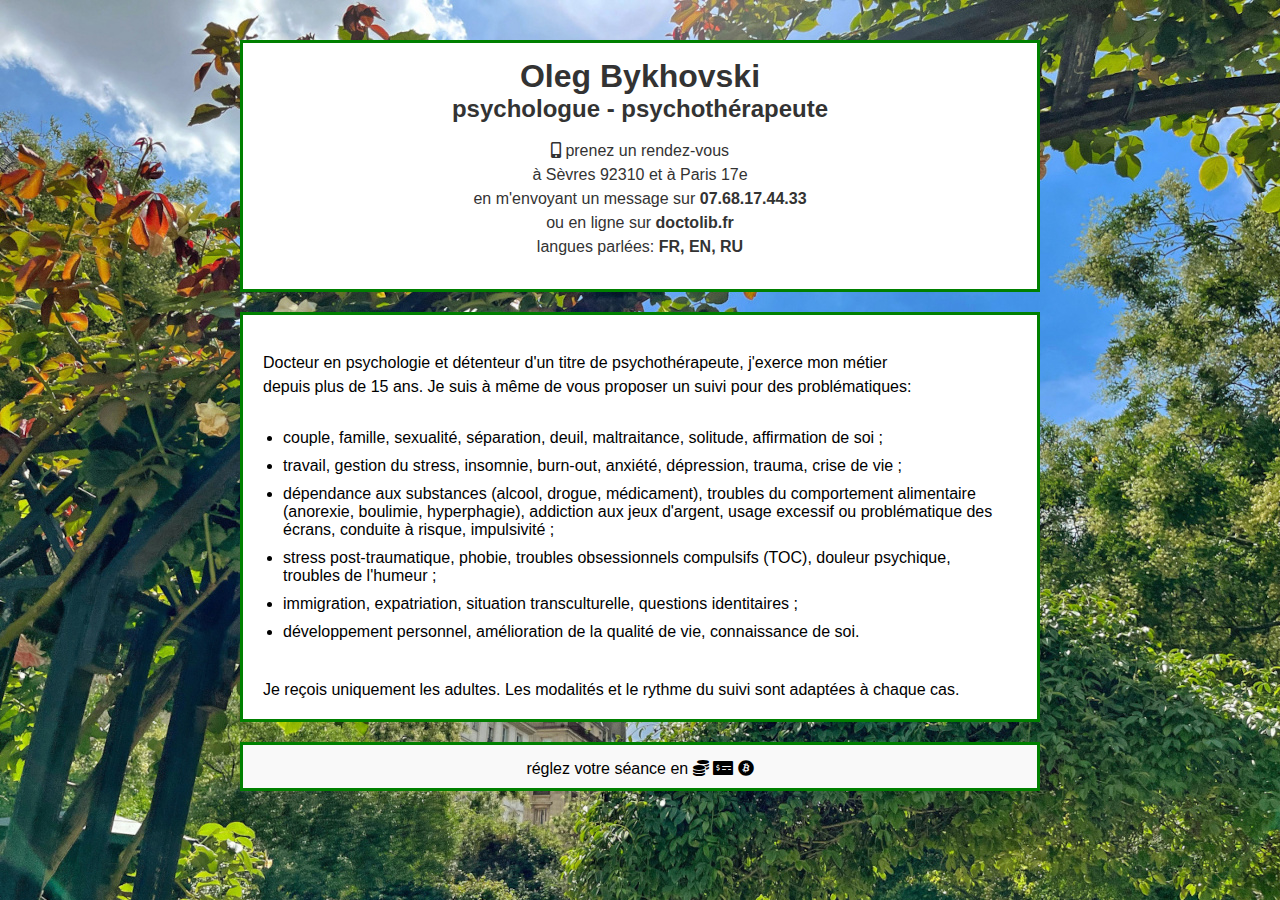
==== index.html @ e9f225a0 "Add files via upload" ====
<!DOCTYPE html>
<html>
<head>
  <title>Psychologue</title>
  <link rel="stylesheet" type="text/css" href="style.css">
  <link rel="stylesheet" href="https://cdnjs.cloudflare.com/ajax/libs/font-awesome/5.15.3/css/all.min.css">

</head>
<body class="content">
  <header>
           
    <h1>Oleg Bykhovski</h1>
    <h2>psychologue - psychothérapeute </h2>
    <p> 
        <span class="icon"><i class="fas fa-mobile-alt"></i></span>
        prenez un rendez-vous<br> 
        à Sèvres 92310 et à Paris 17e<br>
        en m'envoyant un message sur <a href="tel:+33768174433" class="contact-link">07.68.17.44.33</a><br>
        ou en ligne sur 
        <a href="https://www.doctolib.fr/psychologue/sevres/oleg-bykhovski" class="contact-link">doctolib.fr</a><br>
        langues parlées: <b>FR, EN, RU </b>
    </p>

  
    </header>

  
  <main>
    <p>Docteur en psychologie et détenteur d'un titre de psychothérapeute, j'exerce mon métier <br> 
        depuis plus de 15 ans. Je suis à même de vous proposer un suivi pour des problématiques:</p>
    <p>
    <ul>
        <li>couple, famille, sexualité, séparation, deuil, maltraitance, solitude, affirmation de soi ;
        <li>travail, gestion du stress, insomnie, burn-out, anxiété, dépression, trauma, crise de vie ;
        <li>dépendance aux substances (alcool, drogue, médicament), troubles du comportement alimentaire (anorexie, boulimie, hyperphagie), addiction aux jeux d'argent, usage excessif ou problématique des écrans, conduite à risque, impulsivité ;
        <li>stress post-traumatique, phobie, troubles obsessionnels compulsifs (TOC), douleur psychique, troubles de l'humeur ;
        <li>immigration, expatriation, situation transculturelle, questions identitaires ;
        <li>développement personnel, amélioration de la qualité de vie, connaissance de soi.
    </ul>  </p>
    <span>Je reçois uniquement les adultes. Les modalités et le rythme du suivi sont adaptées à chaque cas.
    </span>
  </main>
  <footer>

    <div class="payment-symbols">
        <span>réglez votre séance en</span>
        <span class="icon"><i class="fas fa-coins"></i></span> <!-- CHF -->
        <span class="icon"><i class="fas fa-money-check-alt"></i></span>
        <span class="icon"><i class="fab fa-bitcoin"></i></span> <!-- Bitcoin -->
        
    </div>
  </footer>


</body>
</html>
---- style.css ----
body {
    font-family: Arial, sans-serif;
    margin: 0;
    padding: 0;
    /* border: 2px solid green; */
  }
  
  header {
    background-color: #fff;
    color: #333;
    padding: 15px;
    padding-bottom: 10px;
    text-align: center;
    border: 3px solid green;
   }

  h1 {
    font-size: 32px;
    margin: 0;
  }
  
  h2 {
    font-size: 24px;
    margin: 0;
  }
  

  
  main {
    max-width: 800px;
    margin: 20px auto;
    padding: 20px;
    background-color: #fff;
    border: 3px solid green;
  
  }
  

  .content {
    max-width: 800px;
    margin: 20px auto;
    padding: 20px;
    background-image: url('background_image.jpg');
    background-repeat: no-repeat;
    background-size: cover;
  }
  
  .contact-info {
    font-size: 16px;
    margin-top: 10px;
    color: #fff;
  }
  
  p {
    line-height: 1.5;
    margin-bottom: 20px;
  }
  
  ul {
    padding: 10px;
    margin: 10px;
  }
  
  li {
    margin-bottom: 10px;
  }
  
  a.contact-link {
    text-decoration: none;
    color: #333;
    font-weight: bold;
  }



  footer {
    background-color: #f9f9f9;
    text-align: center;
    font-size: 16px;
    border: 3px solid green;
    padding-top: 5px;
    padding-bottom: 10px;
    
  }

  .payment-symbols {
    margin-top: 10px;
  }
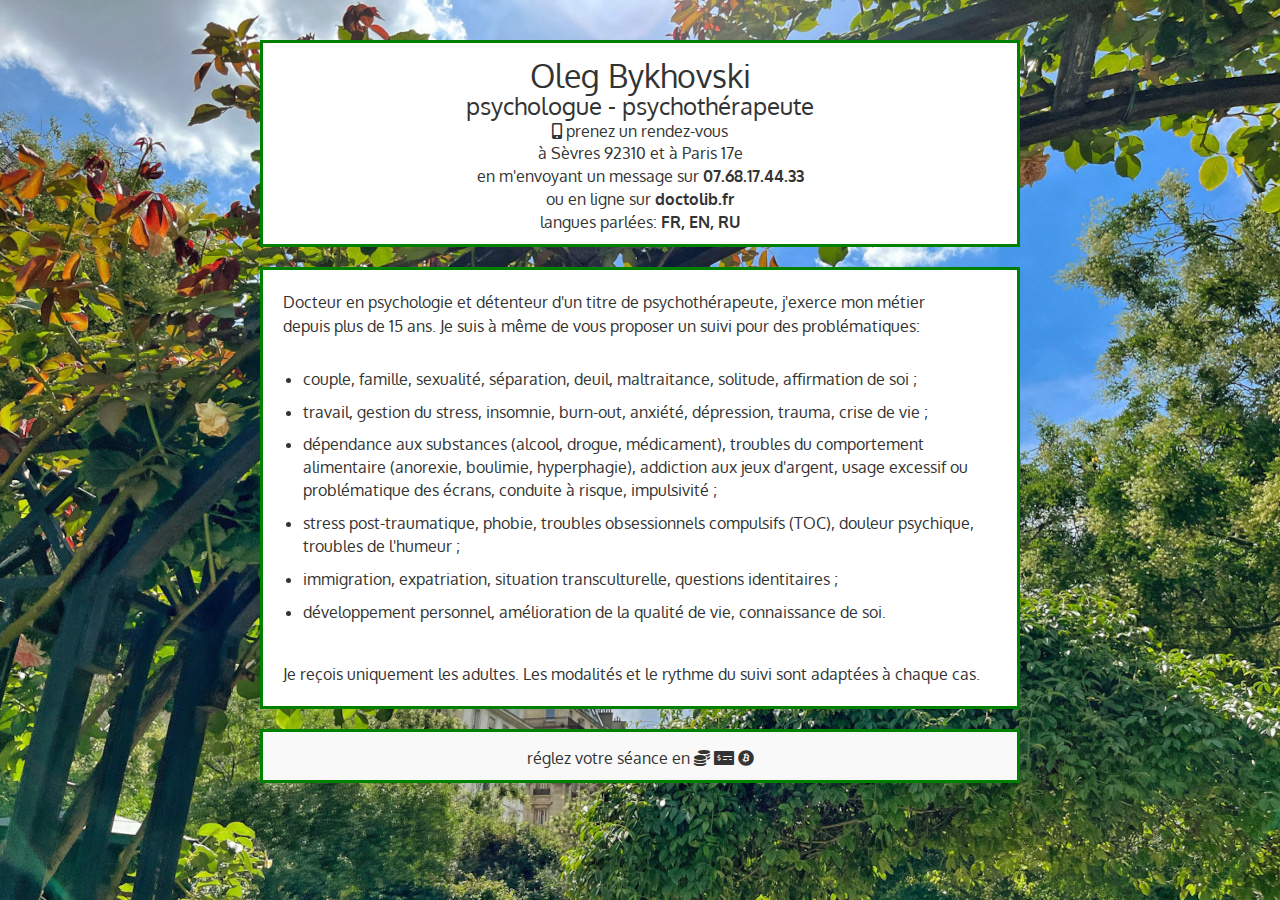
==== commit 289fbf90: "Add files via upload" ====
--- a/index.html
+++ b/index.html
@@ -1,17 +1,24 @@
 <!DOCTYPE html>
 <html>
 <head>
+  <meta charset="utf-8">
+  <meta http-equiv="X-UA-Compatible" content="IE=edge">
+  <meta name="viewport" content="width=device-width, initial-scale=1">
   <title>Psychologue</title>
-  <link rel="stylesheet" type="text/css" href="style.css">
+  <link rel="stylesheet" href="css/bootstrap.min.css">
+  <link rel="stylesheet" href="css/styles.css">
+  <link href='https://fonts.googleapis.com/css?family=Oxygen:400,300,700' rel='stylesheet' type='text/css'>
+  <link href='https://fonts.googleapis.com/css?family=Lora' rel='stylesheet' type='text/css'>
   <link rel="stylesheet" href="https://cdnjs.cloudflare.com/ajax/libs/font-awesome/5.15.3/css/all.min.css">
 
 </head>
+
 <body class="content">
   <header>
            
     <h1>Oleg Bykhovski</h1>
     <h2>psychologue - psychothérapeute </h2>
-    <p> 
+    <div> 
         <span class="icon"><i class="fas fa-mobile-alt"></i></span>
         prenez un rendez-vous<br> 
         à Sèvres 92310 et à Paris 17e<br>
@@ -19,7 +26,7 @@
         ou en ligne sur 
         <a href="https://www.doctolib.fr/psychologue/sevres/oleg-bykhovski" class="contact-link">doctolib.fr</a><br>
         langues parlées: <b>FR, EN, RU </b>
-    </p>
+    </div>
 
   
     </header>
--- a/css/styles.css
+++ b/css/styles.css
@@ -0,0 +1,89 @@
+body {
+    font-family: 'Oxygen', sans-serif;
+    font-size: 16px;
+    margin: 0;
+    padding: 0;
+}
+  
+  /** HEADER **/
+  header {
+    background-color: #fff;
+    color: #333;
+    padding: 15px;
+    padding-bottom: 10px;
+    text-align: center;
+    border: 3px solid green;
+   }
+
+  h1 {
+    font-size: 32px;
+    margin: 0;
+  }
+  
+  h2 {
+    font-size: 24px;
+    margin: 0;
+  }
+  
+
+  
+  main {
+    font-family: 'Oxygen', sans-serif;
+    max-width: 800px;
+    margin: 20px auto;
+    padding: 20px;
+    background-color: #fff;
+    border: 3px solid green;
+  
+  }
+  
+
+  .content {
+    max-width: 800px;
+    margin: 20px auto;
+    padding: 20px;
+    background-image: url('background_image.jpg');
+    background-repeat: no-repeat;
+    background-size: cover;
+  }
+  
+  .contact-info {
+    margin-top: 10px;
+    color: #fff;
+  }
+  
+  p {
+    line-height: 1.5;
+    margin-bottom: 20px;
+  }
+  
+  ul {
+    padding: 10px;
+    margin: 10px;
+  }
+  
+  li {
+    margin-bottom: 10px;
+  }
+  
+  a.contact-link {
+    text-decoration: none;
+    color: #333;
+    font-weight: bold;
+  }
+
+
+
+  footer {
+    background-color: #f9f9f9;
+    text-align: center;
+    border: 3px solid green;
+    padding-top: 5px;
+    padding-bottom: 10px;
+    
+  }
+
+  .payment-symbols {
+    margin-top: 10px;
+  }
+  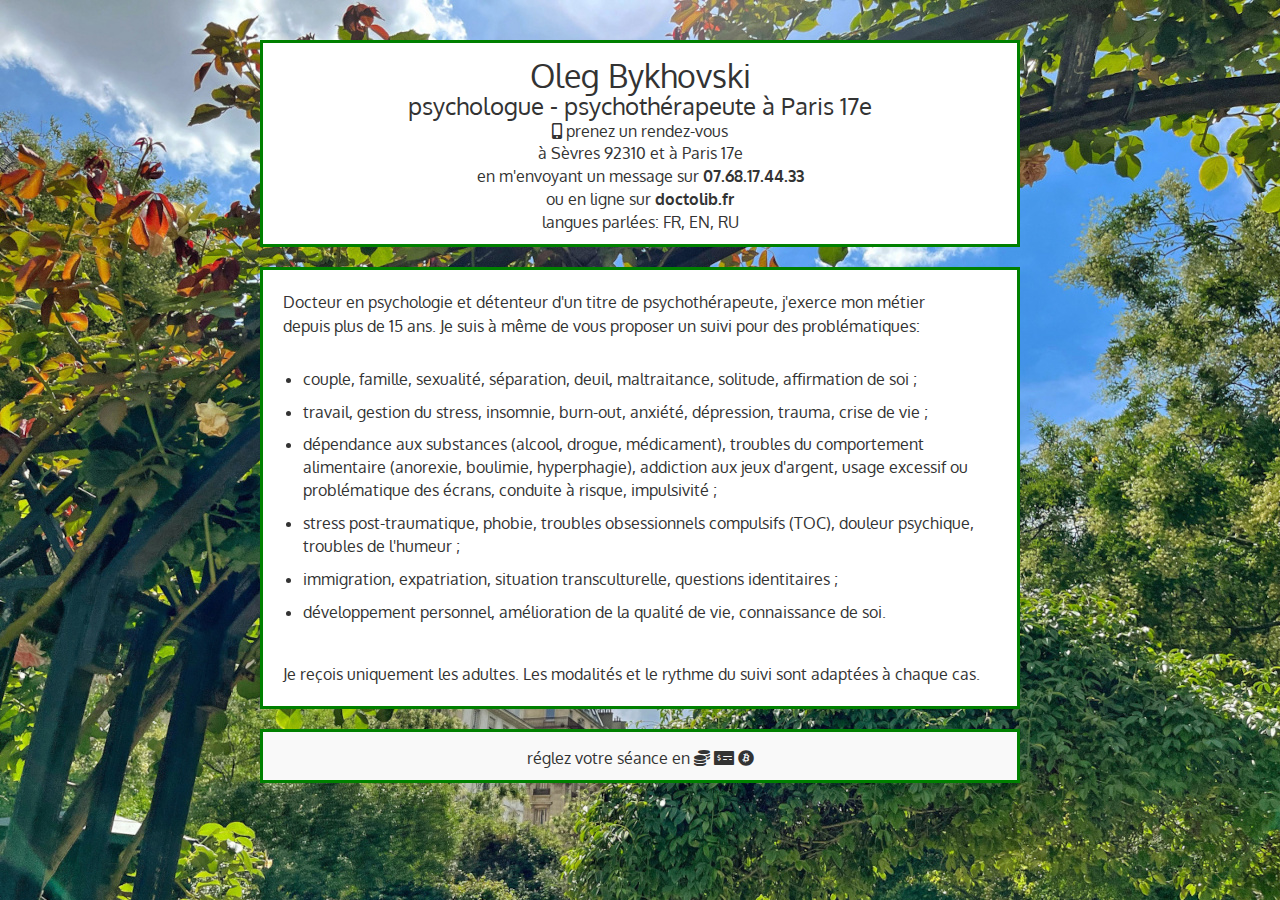
==== commit 429ded2a: "Add files via upload" ====
--- a/index.html
+++ b/index.html
@@ -1,10 +1,15 @@
 <!DOCTYPE html>
-<html>
+<html lang="fr">
 <head>
   <meta charset="utf-8">
+  <meta name="description" content="Psychologue Paris 17. Psychotherapeute Paris 17. Psychologue Paris 16. Psychotherapeute Paris 16. Psychologue russe Paris. Psychotherapeute russe Paris. Psychologue Paris.
+  Psychotherapeute Paris. Psychologue Sevres. Psychotherapeute Sevres. Psychologue Yvelines. Psychotherapeute Yvelines.
+  Addiction alcool Paris. Addiction drogue Paris. Trauma psychique. Pervers narcissique. Hypersensible Paris. Depression Paris. 
+  English speaking psychologist in Paris. English speaking psychotherapist in Paris. English speaking psychoanalyst in Paris.
+  Психолог Париж. Психотерапевт Париж. Русскоязычный психолог Париж. Русскоязычный психотерапевт Париж.">
   <meta http-equiv="X-UA-Compatible" content="IE=edge">
   <meta name="viewport" content="width=device-width, initial-scale=1">
-  <title>Psychologue</title>
+  <title>psychologue - psychothérapeute à Paris</title>
   <link rel="stylesheet" href="css/bootstrap.min.css">
   <link rel="stylesheet" href="css/styles.css">
   <link href='https://fonts.googleapis.com/css?family=Oxygen:400,300,700' rel='stylesheet' type='text/css'>
@@ -17,7 +22,7 @@
   <header>
            
     <h1>Oleg Bykhovski</h1>
-    <h2>psychologue - psychothérapeute </h2>
+    <h2>psychologue - psychothérapeute à Paris 17e</h2>
     <div> 
         <span class="icon"><i class="fas fa-mobile-alt"></i></span>
         prenez un rendez-vous<br> 
@@ -25,7 +30,7 @@
         en m'envoyant un message sur <a href="tel:+33768174433" class="contact-link">07.68.17.44.33</a><br>
         ou en ligne sur 
         <a href="https://www.doctolib.fr/psychologue/sevres/oleg-bykhovski" class="contact-link">doctolib.fr</a><br>
-        langues parlées: <b>FR, EN, RU </b>
+        langues parlées: FR, EN, RU
     </div>
 
   
@@ -35,8 +40,7 @@
   <main>
     <p>Docteur en psychologie et détenteur d'un titre de psychothérapeute, j'exerce mon métier <br> 
         depuis plus de 15 ans. Je suis à même de vous proposer un suivi pour des problématiques:</p>
-    <p>
-    <ul>
+    <p><ul>
         <li>couple, famille, sexualité, séparation, deuil, maltraitance, solitude, affirmation de soi ;
         <li>travail, gestion du stress, insomnie, burn-out, anxiété, dépression, trauma, crise de vie ;
         <li>dépendance aux substances (alcool, drogue, médicament), troubles du comportement alimentaire (anorexie, boulimie, hyperphagie), addiction aux jeux d'argent, usage excessif ou problématique des écrans, conduite à risque, impulsivité ;
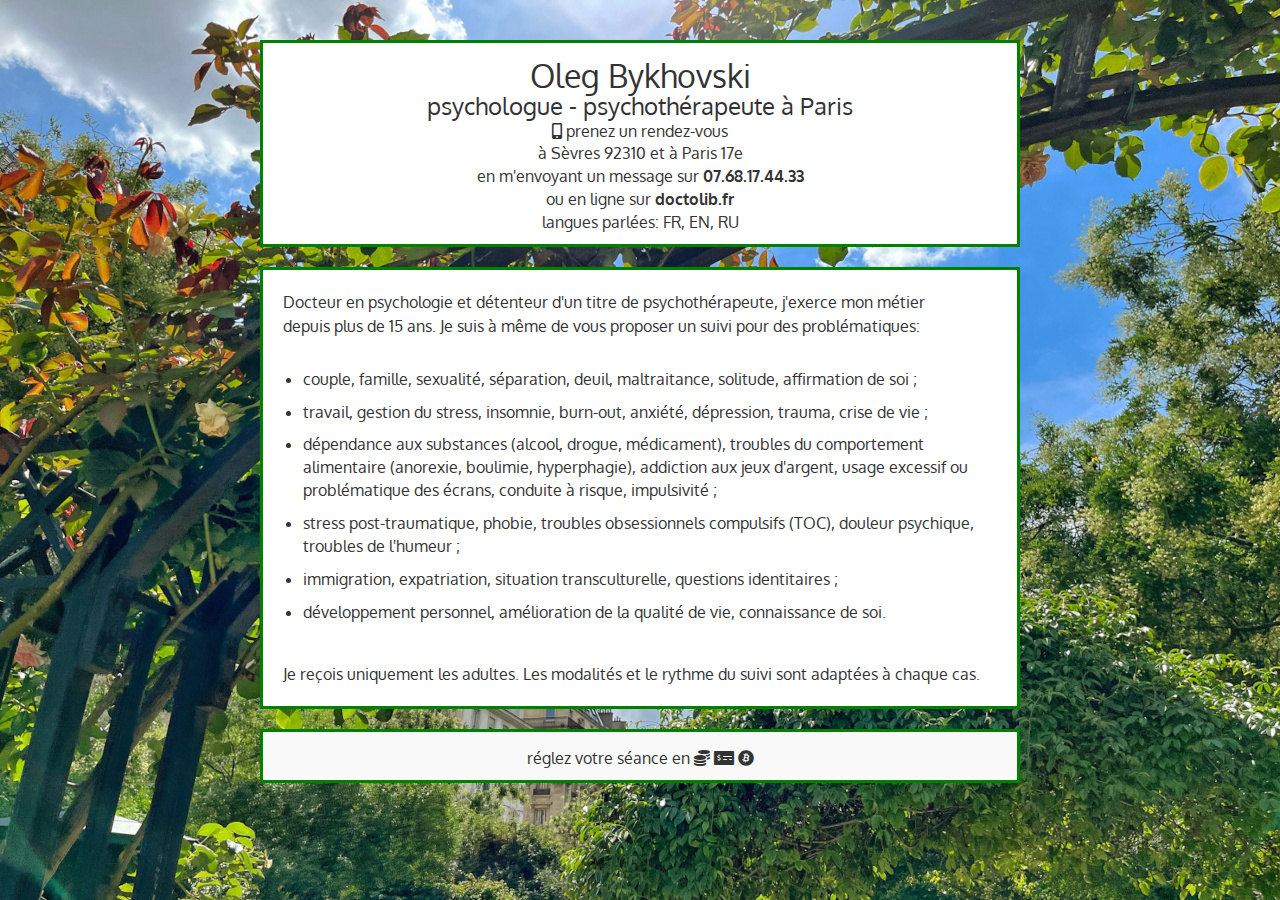
==== commit 9c8b52c7: "Add files via upload" ====
--- a/index.html
+++ b/index.html
@@ -22,7 +22,7 @@
   <header>
            
     <h1>Oleg Bykhovski</h1>
-    <h2>psychologue - psychothérapeute à Paris 17e</h2>
+    <h2>psychologue - psychothérapeute à Paris</h2>
     <div> 
         <span class="icon"><i class="fas fa-mobile-alt"></i></span>
         prenez un rendez-vous<br> 
